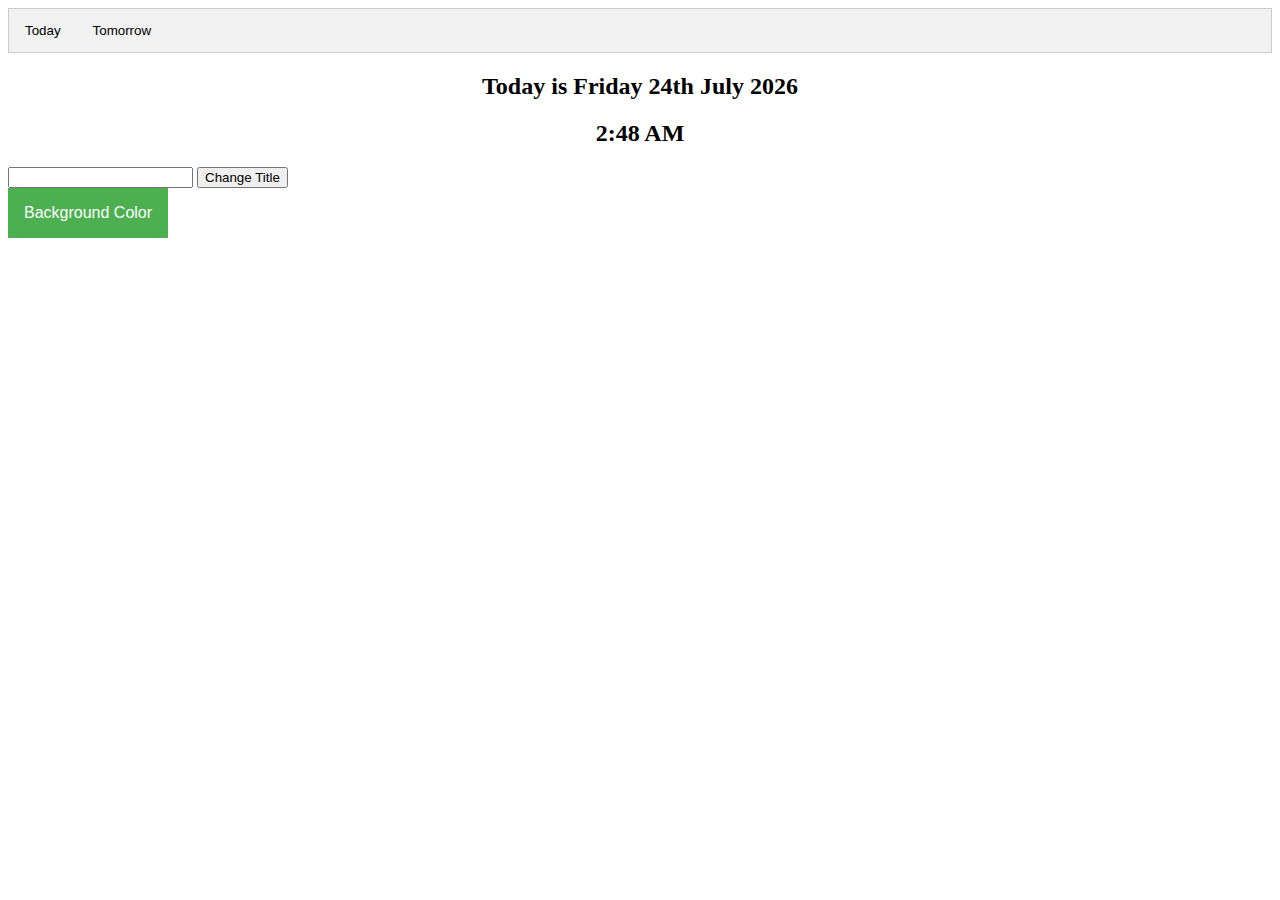
==== index.html @ 5f37367a "Fixed the issues related with the tabs." ====
<!DOCTYPE html>
<html lang="en">
<head>
    <meta charset="UTF-8">
    <title>Wiredelta Challenge</title>
</head>
<style>
    /* Dropdown Button */
    .dropbtn {
        background-color: #4CAF50;
        color: white;
        padding: 16px;
        font-size: 16px;
        border: none;
    }

    /* The container <div> - needed to position the dropdown content */
    .dropdown {
        position: relative;
        display: inline-block;
    }

    /* Dropdown Content (Hidden by Default) */
    .dropdown-content {
        display: none;
        position: absolute;
        background-color: #f1f1f1;
        min-width: 160px;
        box-shadow: 0px 8px 16px 0px rgba(0,0,0,0.2);
        z-index: 1;
    }

    /* Links inside the dropdown */
    .dropdown-content p {
        color: black;
        padding: 12px 16px;
        text-decoration: none;
        display: block;
    }

    /* Change color of dropdown links on hover */
    .dropdown-content p:hover {background-color: #ddd;}

    /* Show the dropdown menu on hover */
    .dropdown:hover .dropdown-content {display: block;}

    /* Change the background color of the dropdown button when the dropdown content is shown */
    .dropdown:hover .dropbtn {background-color: #3e8e41;}


    /*Style for Tabs*/

    /* Style the tab */
    .tab {
        overflow: hidden;
        border: 1px solid #ccc;
        background-color: #f1f1f1;
    }

    /* Style the buttons that are used to open the tab content */
    .tab button {
        background-color: inherit;
        float: left;
        border: none;
        outline: none;
        cursor: pointer;
        padding: 14px 16px;
        transition: 0.3s;
    }

    /* Change background color of buttons on hover */
    .tab button:hover {
        background-color: #ddd;
    }

    /* Create an active/current tablink class */
    .tab button.active {
        background-color: #ccc;
    }

    /* Style the tab content */
    .tabcontent {
        display: none;
        padding: 6px 12px;
        border: 1px solid #ccc;
        border-top: none;
    }

</style>
<body onload="start()">

<script type="text/javascript">
    function loadJSON(callback) {
        var xobj = new XMLHttpRequest();
        xobj.overrideMimeType("application/json");
        xobj.open('GET', 'tasks.json', true);                   //  Replace 'tasks' with the path to your file
        xobj.onreadystatechange = function () {
            if (xobj.readyState == 4 && xobj.status == "200")
                callback(xobj.responseText);                    // Required use of an anonymous callback as .open will NOT return a value but simply returns undefined in asynchronous mode
        };
        xobj.send(null);
    }


    function getDays(obj, val) {
        var jsonArr = [];
        // jsonArr.push({days:, });
        for (let i in obj) {
            if (obj[i].day === val) {
                jsonArr.push({
                    time: obj[i].time,
                    description: obj[i].description,
                });
            }
        }
       return jsonArr;
    }


    function suffix(i) {
        var j = i % 10, k = i % 100;
        if (j == 1 && k != 11)
            return i + "st";
        if (j == 2 && k != 12)
            return i + "nd";
        if (j == 3 && k != 13)
            return i + "rd";
        return i + "th";
    }

    function currentDate(val) {
        var today = new Date();
        var week = ["Sunday", "Monday", "Tuesday", "Wednesday", "Thursday", "Friday", "Saturday"];
        var month = ["January", "February", "March", "April", "May", "June", "July", "August", "September", "October", "November", "December"];
        document.getElementById('dateTextArea').innerHTML = week[today.getDay()] + " " + suffix(today.getDate()) + " " + month[today.getMonth()] + " " + today.getFullYear();
        return week[today.getDay() + val];
    }


    function currentTime() {
        let time = new Date();
        document.getElementById('timeTextArea').innerHTML = time.toLocaleString('en-US', {
            hour: 'numeric',
            minute: 'numeric',
            hour12: true
        });
    }

    // function createTable(obj) {
    //     var columnHeadings = Object.keys(obj[0]);                                    // Table Headings
    //     var columnCount = columnHeadings.length;                                    // Count of the Columns
    //     var rowCount = obj.length;                                                  // Count of the Rows
    //     var table = document.createElement('table', { id : 'today' });              // Create the Table
    //     document.getElementById("data-list").appendChild(table);                    // Use "data-list" in HTML
    //
    //     var header = table.createTHead();
    //     var row = header.insertRow(-1);
    //     for (let i = 0; i < columnCount; i++) {
    //         var headerCell = document.createElement('th');
    //         headerCell.innerText = columnHeadings[i].toUpperCase();
    //         row.appendChild(headerCell);
    //     }
    //     var tBody = document.createElement('tbody');                // Create table body
    //     table.appendChild(tBody);
    //     // Add the data rows to the table body
    //     for (var i = 0; i < rowCount; i++) {                        // Each row
    //         row = tBody.insertRow(-1);
    //         for (var j = 0; j < columnCount; j++) {                 // Each column
    //             var cell = row.insertCell(-1);
    //             cell.setAttribute('data-label', columnHeadings[j].toUpperCase());
    //             var object = obj[i];
    //             cell.innerText = object[columnHeadings[j]];
    //         }
    //     }
    // }

    function createTab(obj, val) {
        let columnHeadings = Object.keys(obj[0]);                                   // Table Headings
        let columnCount = columnHeadings.length;                                    // Count of the Columns
        let rowCount = obj.length;                                                  // Count of the Rows
        let table = document.createElement('table');
        table.setAttribute("id", val);

        let header = table.createTHead();
        let row = header.insertRow(-1);
        for (let i = 0; i < columnCount; i++) {
            let headerCell = document.createElement('th');
            headerCell.innerText = columnHeadings[i].toUpperCase();
            row.appendChild(headerCell);
        }
        let tBody = document.createElement('tbody');                // Create table body
        table.appendChild(tBody);
        // Add the data rows to the table body
        for (let i = 0; i < rowCount; i++) {                        // Each row
            row = tBody.insertRow(-1);
            for (let j = 0; j < columnCount; j++) {                 // Each column
                let cell = row.insertCell(-1);
                cell.setAttribute('data-label', columnHeadings[j].toUpperCase());
                let object = obj[i];
                cell.innerText = object[columnHeadings[j]];
            }
        }
        console.log(table);
        return table;
    }

    function createTable(obj, val) {
        var columnHeadings = Object.keys(obj[0]);                                   // Table Headings
        var columnCount = columnHeadings.length;                                    // Count of the Columns
        var rowCount = obj.length;                                                  // Count of the Rows
        var table;
        if(val == 'today') {
            table = document.createElement('table', { id : 'today-table' });              // Create the Table
            document.getElementById("today").appendChild(table);                    // Use "data-list" in HTML
            console.log("Today");
        }
        else if(val == 'tomorrow') {
            table = document.createElement('table', { id : 'tomorrow-table' });           // Create the Table
            document.getElementById("tomorrow").appendChild(table);                    // Use "data-list" in HTML
            console.log("Tomorrow");
        }
        // document.getElementById("data-list").appendChild(table);                    // Use "data-list" in HTML

        var header = table.createTHead();
        var row = header.insertRow(-1);
        for (let i = 0; i < columnCount; i++) {
            var headerCell = document.createElement('th');
            headerCell.innerText = columnHeadings[i].toUpperCase();
            row.appendChild(headerCell);
        }
        var tBody = document.createElement('tbody');                // Create table body
        table.appendChild(tBody);
                                                                    // Add the data rows to the table body
        for (var i = 0; i < rowCount; i++) {                        // Each row
            row = tBody.insertRow(-1);
            for (var j = 0; j < columnCount; j++) {                 // Each column
                var cell = row.insertCell(-1);
                cell.setAttribute('data-label', columnHeadings[j].toUpperCase());
                var object = obj[i];
                cell.innerText = object[columnHeadings[j]];
            }
        }
    }
    
    function dynamicTitle() {
        var title = document.getElementById('title-text');
        document.title = title.value;
    }

    function tabStart(val) {
        let i = 0;
        if      (val === 'today-table')     {   i = 0;  }
        else if (val === 'tomorrow-table')  {   i = 1;  }
        let dayName = currentDate(i);
        loadJSON(function (response) {
            // Parse JSON string into object
            let actual_JSON = JSON.parse(response);
            let json = getDays(actual_JSON, dayName);
            console.log(createTab(json, val));
            return createTab(json, val);
        });
    }

    function start() {
        currentDate();
        // let dayName = currentDate();
        currentTime();
        let tableToday = tabStart('today-table');
        let tableTomorrow = tabStart('tomorrow-table');
        // loadJSON(function (response) {
        //     // Parse JSON string into object
        //     var actual_JSON = JSON.parse(response);
        //     var json = getDays(actual_JSON, dayName);
        //     createTable(json, 'today');
        //     createTable(json, 'tomorrow');
        // });
    }

    function tomorrow() {
        var tomorrow = new Date();
        var week = ["Sunday", "Monday", "Tuesday", "Wednesday", "Thursday", "Friday", "Saturday"];
        loadJSON(function (response) {
            // Parse JSON string into object
            var actual_JSON = JSON.parse(response);
            var json = getDays(actual_JSON, week[tomorrow.getDay()+1]);
            createTable(json, 'tomorrow');
        });
    }

    function openTab(event, dayName) {
        // Declare all variables
        var i, tabcontent, tablinks;

        // Get all elements with class="tabcontent" and hide them
        tabcontent = document.getElementsByClassName("tabcontent");
        for (i = 0; i < tabcontent.length; i++) {
            tabcontent[i].style.display = "none";
        }

        // Get all elements with class="tablinks" and remove the class "active"
        tablinks = document.getElementsByClassName("tablinks");
        for (i = 0; i < tablinks.length; i++) {
            tablinks[i].className = tablinks[i].className.replace(" active", "");
        }

        // Show the current tab, and add an "active" class to the button that opened the tab
        document.getElementById(dayName).style.display = "block";
        event.currentTarget.className += " active";
    }

    /* When the user clicks on the button,
    toggle between hiding and showing the dropdown content */
    function myFunction() {
        document.getElementById("myDropdown").classList.toggle("show");
    }

    // Close the dropdown if the user clicks outside of it
    window.onclick = function(event) {
        if (!event.target.matches('.dropbtn')) {
            var dropdowns = document.getElementsByClassName("dropdown-content");
            var i;
            for (i = 0; i < dropdowns.length; i++) {
                var openDropdown = dropdowns[i];
                if (openDropdown.classList.contains('show')) {
                    openDropdown.classList.remove('show');
                }
            }
        }
    };

    function changeBackground(backgroundColor){
        document.body.style.backgroundColor = backgroundColor;
    }

</script>

<!-- Tab links -->
<div class="tab">
    <button class="tablinks" onclick="openTab(event, 'today')">Today</button>
    <!--<button class="tablinks" onclick="tomorrow()">Tomorrow</button>-->
    <button class="tablinks" onclick="openTab(event, 'tomorrow')">Tomorrow</button>
</div>

<div align="center">
    <h2>Today is <span id="dateTextArea"></span></h2>
    <h2><span id="timeTextArea"></span></h2>
</div>

<!--<div align="center" id="data-list"></div>-->

<div>
    <input id="title-text" type="text">
    <input type="submit" value="Change Title" onclick="dynamicTitle()">
</div>

<div class="dropdown" >
    <button onclick="myFunction()" class="dropbtn">Background Color</button>
    <div id="myDropdown" class="dropdown-content" onclick="changeBackground(this.value)">
        <p onclick="changeBackground('red')">Red</p>
        <p onclick="changeBackground('green')">Green</p>
        <p onclick="changeBackground('blue')">Blue</p>
        <p onclick="changeBackground('white')">White</p>
    </div>
</div>



<!-- Tab content -->
<div id="today" class="tabcontent">
    <h3>Today's Tasks</h3>
    <p>London is the capital city of England.</p>
    <table id="today-table"></table>
</div>

<div id="tomorrow" class="tabcontent">
    <h3>Tomorrow's Tasks</h3>
    <p>Paris is the capital of France.</p>
    <table id="tomorrow-table"></table>
</div>

</body>
</html>
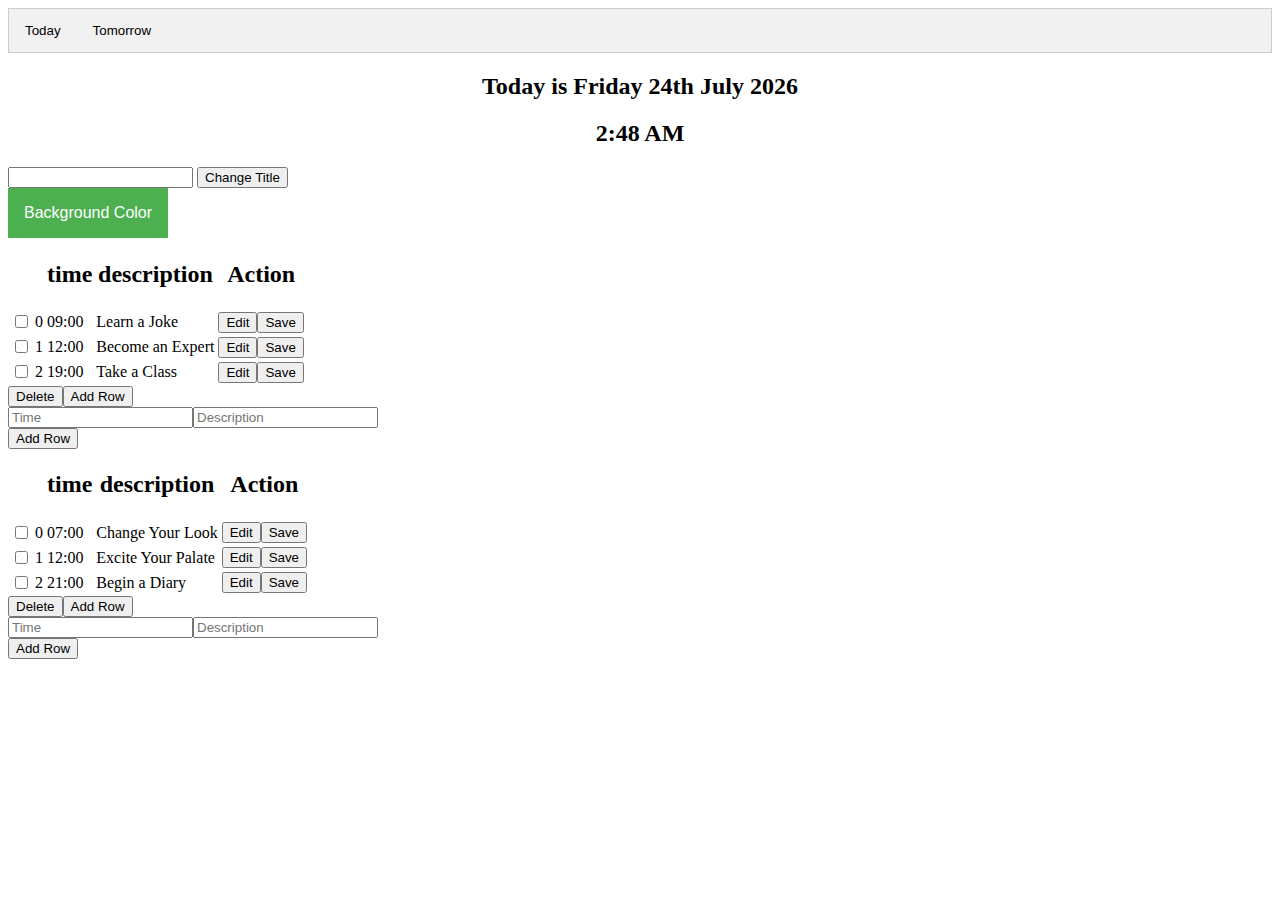
==== commit 8a202ece: "CRUD table with CSS." ====
--- a/index.html
+++ b/index.html
@@ -3,6 +3,7 @@
 <head>
     <meta charset="UTF-8">
     <title>Wiredelta Challenge</title>
+    <link rel="stylesheet" href="css/style.css">
 </head>
 <style>
     /* Dropdown Button */
@@ -174,12 +175,227 @@
     //     }
     // }
 
+    var obj=[{Firstname:"Bob",Lastname:"Mayer",Email:"bob@mayer.com",Number: "123456789"},{Firstname:"Steven",Lastname:"Spil",Email:"steven@spill.com",Number: "987654321"},{Firstname:"Paul",Lastname:"Taucker",Email:"paul@tack.com",Number: "578954321"}];
+
+    function responsiveTable(obj, val) {
+
+        // let columnHeadings = Object.keys(obj[0]);                                   // Table Headings
+        // let columnCount = columnHeadings.length;                                    // Count of the Columns
+        // let rowCount = obj.length;                                                  // Count of the Rows
+        // let table = document.createElement('table');
+        // table.setAttribute("id", val);
+        // document.getElementById(val).appendChild(table);                            // Use "data-list" in HTML
+
+        var form = document.createElement('form');
+        form.id="details";
+        document.body.appendChild(form);
+
+        var tableDiv  = document.createElement('div');
+        tableDiv.setAttribute("id", "tabDiv");
+        form.appendChild(tableDiv);
+
+        var table = document.createElement("table");
+        table.setAttribute("id", "responsive-" + val);
+        tableDiv.appendChild(table);
+
+        var removeTable = function() {
+            if (val === 'today-table') {
+                deleteRow('responsive-today-table');
+            }
+            else if (val === 'tomorrow-table') {
+                deleteRow('responsive-tomorrow-table');
+            }
+        };
+
+        var btnDelete = document.createElement('input');
+        btnDelete.type = "button";
+        btnDelete.value = "Delete";
+        btnDelete.onclick = removeTable;
+        form.appendChild(btnDelete);
+
+        var btnClick = document.createElement('input');
+        btnClick.type = "submit";
+        btnClick.value = "Add Row";
+        btnClick.onclick = addTable;
+        form.appendChild(btnClick);
+
+        var addForm = document.createElement('div');
+        form.appendChild(addForm);
+
+        var row = document.createElement("tr");
+        var cell = document.createElement("th");
+        row.appendChild(cell);
+        cell.innerHTML = "\t";
+        var cell = document.createElement("th");
+        row.appendChild(cell);
+        cell.innerHTML = "\t";
+        table.appendChild(row);
+        Object.keys(obj[0]).forEach(function(val) {
+            var cell = document.createElement("th");
+            row.appendChild(cell);
+            cell.innerHTML = "<h2>" + val + "</h2>";
+        });
+        var cell = document.createElement("th");
+        row.appendChild(cell);
+        cell.innerHTML = "<h2>Action</h2>";
+
+        for (var i = 0; i < obj.length; i++) {
+            var btnSave = document.createElement('button');
+            btnSave.innerHTML = "Save";
+            btnSave.onclick = saveCell;
+
+            var btnEdit = document.createElement('input');
+            btnEdit.type = "button";
+            btnEdit.value = "Edit";
+            btnEdit.onclick = editCell;
+
+            var checkbox = document.createElement('input');
+            checkbox.type = "checkbox";
+            checkbox.id= "checkBox";
+
+            var row = document.createElement("tr");
+            table.appendChild(row);
+            var cell = document.createElement("td");
+            row.appendChild(cell);
+            cell.appendChild(checkbox);
+            var cell = document.createElement("td");
+            row.appendChild(cell);
+            cell.innerHTML = i;
+            for (key in obj[i]) {
+                var cell = document.createElement("td");
+                row.appendChild(cell);
+                cell.innerHTML = obj[i][key];
+            }
+            var cell = document.createElement("td");
+            row.appendChild(cell);
+            cell.appendChild(btnEdit);
+            cell.appendChild(btnSave);
+        }
+
+        var time = document.createElement('input');
+        time.type = "text";
+        time.id = "time-var";
+        time.placeholder = "Time";
+        time.required = true;
+        addForm.appendChild(time);
+
+        var description = document.createElement('input');
+        description.type = "text";
+        description.id = "desc-var";
+        description.placeholder = "Description";
+        description.required = true;
+        addForm.appendChild(description);
+
+        var addTable = function() {
+            var btnSave = document.createElement('button');
+            btnSave.innerHTML = "Save";
+            btnSave.onclick = saveCell;
+
+            var btnEdit = document.createElement('input');
+            btnEdit.type = "button";
+            btnEdit.value = "Edit";
+            btnEdit.onclick = editCell;
+
+            var checkbox = document.createElement('input');
+            checkbox.type = "checkbox";
+            checkbox.id= "checkBox";
+            var row = document.createElement("tr");
+            if((time.value!="")&&(description.value!="")){
+
+                table.appendChild(row);
+                var cell = document.createElement("td");
+                row.appendChild(cell);
+                cell.appendChild(checkbox);
+
+                var cell = document.createElement("td");
+                row.appendChild(cell);
+                cell.innerHTML = i++;
+
+                var cell = document.createElement("td");
+                row.appendChild(cell);
+                cell.innerHTML = time.value;
+
+                var cell = document.createElement("td");
+                row.appendChild(cell);
+                cell.innerHTML = description.value;
+
+                var cell = document.createElement("td");
+                row.appendChild(cell);
+                cell.appendChild(btnEdit);
+                cell.appendChild(btnSave);
+
+                document.getElementById("details").reset();
+            }
+            else {
+                alert("Enter Input Values");
+            }
+        };
+
+        var btnClick = document.createElement('input');
+        btnClick.type = "submit";
+        btnClick.value = "Add Row";
+        btnClick.onclick = addTable;
+        form.appendChild(btnClick);
+    }
+
+    function deleteRow(tableID) {
+        try {
+            var table = document.getElementById(tableID);
+            var rowCount = table.rows.length;
+            for(var i = 0; i < rowCount; i++) {
+                var row = table.rows[i];
+                var checkbox = row.cells[0].childNodes[0];
+                if(checkbox.checked) {
+                    table.deleteRow(i);
+                    rowCount--;
+                    i--;
+                }
+            }
+        }
+        catch(e) {
+            alert(e);
+        }
+    }
+
+    function editCell(e) {
+
+        console.log(e);
+        var t = e.target.parentElement.parentElement;
+        console.log(t);
+        var trs = t.getElementsByTagName("tr");
+        console.log(trs);
+        tds = t.getElementsByTagName("td");
+
+        // console.log(document.getElementById('time-var'));
+        time = document.getElementById('time-var');
+        tds[2].appendChild(time);
+
+        description = document.getElementById('desc-var');
+        tds[3].appendChild(description);
+        curr = t;
+    }
+
+    function saveCell() {
+        if(curr != undefined)
+        {
+            var inputs = curr.getElementsByTagName("td");
+            for(var i = 2; i < inputs.length - 1; i++)
+            {
+                currInput = inputs[i].getElementsByTagName("input");
+                currInput[0].parentElement.innerHTML = currInput[0].value;
+            }
+            curr = undefined;
+        }
+    }
+
+
     function createTab(obj, val) {
         let columnHeadings = Object.keys(obj[0]);                                   // Table Headings
         let columnCount = columnHeadings.length;                                    // Count of the Columns
         let rowCount = obj.length;                                                  // Count of the Rows
         let table = document.createElement('table');
         table.setAttribute("id", val);
+        document.getElementById(val).appendChild(table);                            // Use "data-list" in HTML
 
         let header = table.createTHead();
         let row = header.insertRow(-1);
@@ -200,7 +416,7 @@
                 cell.innerText = object[columnHeadings[j]];
             }
         }
-        console.log(table);
+        // console.log(table);
         return table;
     }
 
@@ -212,12 +428,12 @@
         if(val == 'today') {
             table = document.createElement('table', { id : 'today-table' });              // Create the Table
             document.getElementById("today").appendChild(table);                    // Use "data-list" in HTML
-            console.log("Today");
+            // console.log("Today");
         }
         else if(val == 'tomorrow') {
             table = document.createElement('table', { id : 'tomorrow-table' });           // Create the Table
             document.getElementById("tomorrow").appendChild(table);                    // Use "data-list" in HTML
-            console.log("Tomorrow");
+            // console.log("Tomorrow");
         }
         // document.getElementById("data-list").appendChild(table);                    // Use "data-list" in HTML
 
@@ -256,7 +472,7 @@
             // Parse JSON string into object
             let actual_JSON = JSON.parse(response);
             let json = getDays(actual_JSON, dayName);
-            console.log(createTab(json, val));
+            responsiveTable(json, val);
             return createTab(json, val);
         });
     }
@@ -305,6 +521,8 @@
 
         // Show the current tab, and add an "active" class to the button that opened the tab
         document.getElementById(dayName).style.display = "block";
+        document.getElementById(dayName + '-table').style.display = "block";
+        // console.log(dayName + '-table');
         event.currentTarget.className += " active";
     }
 
@@ -367,13 +585,23 @@
 
 <!-- Tab content -->
 <div id="today" class="tabcontent">
-    <h3>Today's Tasks</h3>
+    <h2>Today's Tasks</h2>
     <p>London is the capital city of England.</p>
     <table id="today-table"></table>
+    <!--<script type="text/javascript">-->
+        <!--document.addEventListener("DOMContentLoaded", function(event) {-->
+            <!--// - Code to execute when all DOM content is loaded.-->
+            <!--// - including fonts, images, etc.-->
+            <!--console.log("bk")-->
+            <!--let table = tabStart('today-table');-->
+            <!--table.setAttribute("id", 'today');-->
+
+        <!--});-->
+    <!--</script>-->
 </div>
 
 <div id="tomorrow" class="tabcontent">
-    <h3>Tomorrow's Tasks</h3>
+    <h2>Tomorrow's Tasks</h2>
     <p>Paris is the capital of France.</p>
     <table id="tomorrow-table"></table>
 </div>
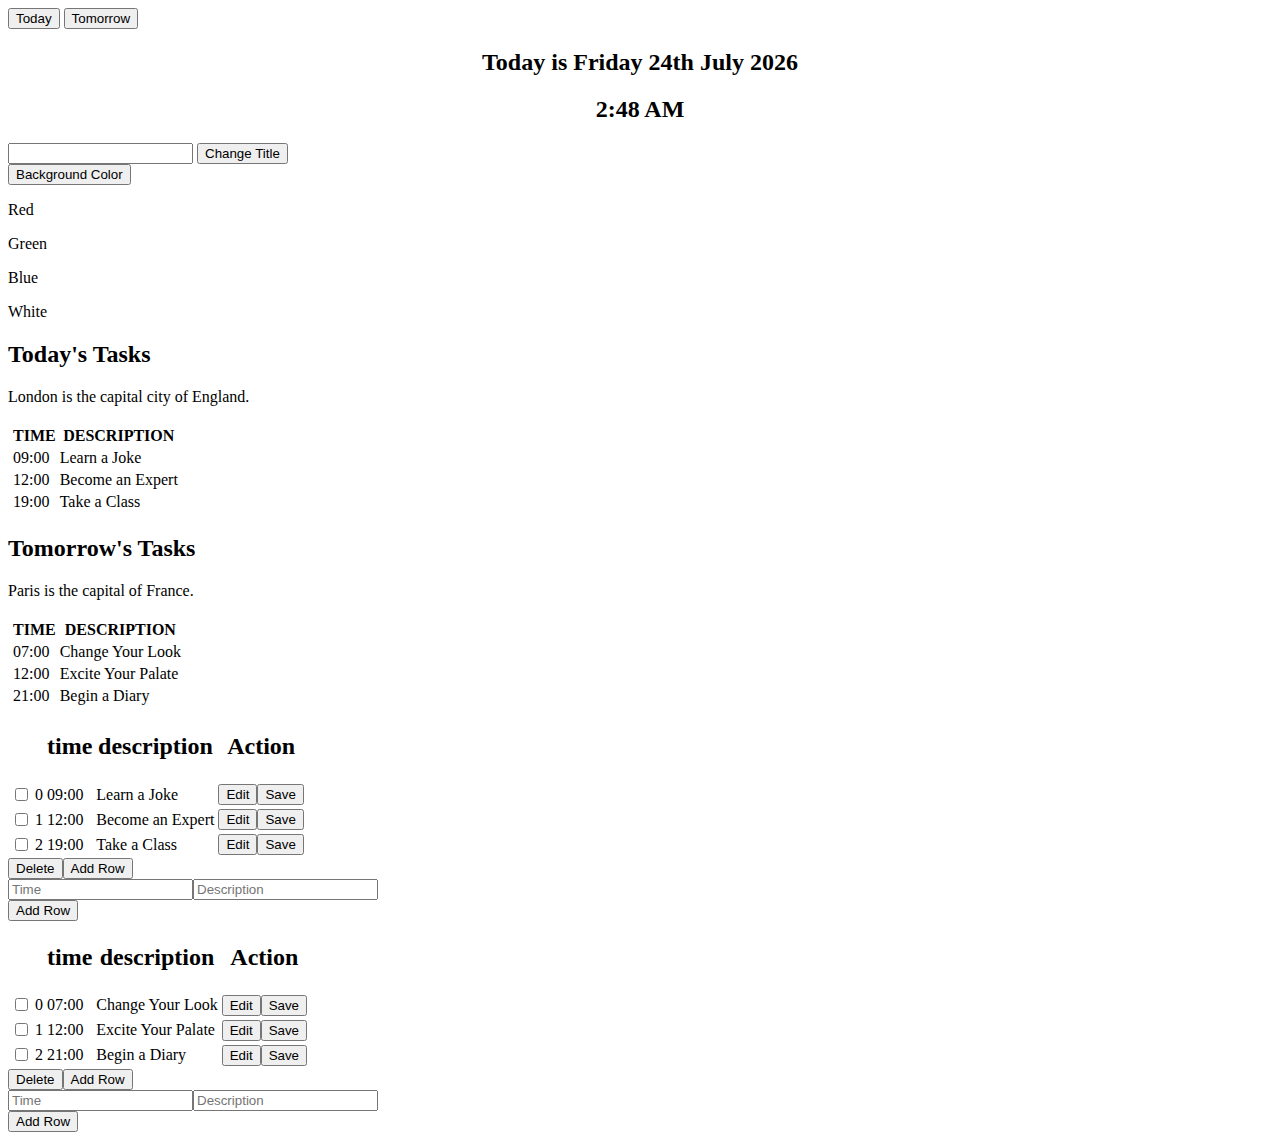
==== commit 24530828: "Minor change in the CSS." ====
--- a/index.html
+++ b/index.html
@@ -5,89 +5,89 @@
     <title>Wiredelta Challenge</title>
     <link rel="stylesheet" href="css/style.css">
 </head>
-<style>
-    /* Dropdown Button */
-    .dropbtn {
-        background-color: #4CAF50;
-        color: white;
-        padding: 16px;
-        font-size: 16px;
-        border: none;
-    }
-
-    /* The container <div> - needed to position the dropdown content */
-    .dropdown {
-        position: relative;
-        display: inline-block;
-    }
-
-    /* Dropdown Content (Hidden by Default) */
-    .dropdown-content {
-        display: none;
-        position: absolute;
-        background-color: #f1f1f1;
-        min-width: 160px;
-        box-shadow: 0px 8px 16px 0px rgba(0,0,0,0.2);
-        z-index: 1;
-    }
-
-    /* Links inside the dropdown */
-    .dropdown-content p {
-        color: black;
-        padding: 12px 16px;
-        text-decoration: none;
-        display: block;
-    }
-
-    /* Change color of dropdown links on hover */
-    .dropdown-content p:hover {background-color: #ddd;}
-
-    /* Show the dropdown menu on hover */
-    .dropdown:hover .dropdown-content {display: block;}
-
-    /* Change the background color of the dropdown button when the dropdown content is shown */
-    .dropdown:hover .dropbtn {background-color: #3e8e41;}
-
-
-    /*Style for Tabs*/
-
-    /* Style the tab */
-    .tab {
-        overflow: hidden;
-        border: 1px solid #ccc;
-        background-color: #f1f1f1;
-    }
-
-    /* Style the buttons that are used to open the tab content */
-    .tab button {
-        background-color: inherit;
-        float: left;
-        border: none;
-        outline: none;
-        cursor: pointer;
-        padding: 14px 16px;
-        transition: 0.3s;
-    }
-
-    /* Change background color of buttons on hover */
-    .tab button:hover {
-        background-color: #ddd;
-    }
-
-    /* Create an active/current tablink class */
-    .tab button.active {
-        background-color: #ccc;
-    }
-
-    /* Style the tab content */
-    .tabcontent {
-        display: none;
-        padding: 6px 12px;
-        border: 1px solid #ccc;
-        border-top: none;
-    }
-
-</style>
+<!--<style>-->
+    <!--/* Dropdown Button */-->
+    <!--.dropbtn {-->
+        <!--background-color: #4CAF50;-->
+        <!--color: white;-->
+        <!--padding: 16px;-->
+        <!--font-size: 16px;-->
+        <!--border: none;-->
+    <!--}-->
+
+    <!--/* The container <div> - needed to position the dropdown content */-->
+    <!--.dropdown {-->
+        <!--position: relative;-->
+        <!--display: inline-block;-->
+    <!--}-->
+
+    <!--/* Dropdown Content (Hidden by Default) */-->
+    <!--.dropdown-content {-->
+        <!--display: none;-->
+        <!--position: absolute;-->
+        <!--background-color: #f1f1f1;-->
+        <!--min-width: 160px;-->
+        <!--box-shadow: 0px 8px 16px 0px rgba(0,0,0,0.2);-->
+        <!--z-index: 1;-->
+    <!--}-->
+
+    <!--/* Links inside the dropdown */-->
+    <!--.dropdown-content p {-->
+        <!--color: black;-->
+        <!--padding: 12px 16px;-->
+        <!--text-decoration: none;-->
+        <!--display: block;-->
+    <!--}-->
+
+    <!--/* Change color of dropdown links on hover */-->
+    <!--.dropdown-content p:hover {background-color: #ddd;}-->
+
+    <!--/* Show the dropdown menu on hover */-->
+    <!--.dropdown:hover .dropdown-content {display: block;}-->
+
+    <!--/* Change the background color of the dropdown button when the dropdown content is shown */-->
+    <!--.dropdown:hover .dropbtn {background-color: #3e8e41;}-->
+
+
+    <!--/*Style for Tabs*/-->
+
+    <!--/* Style the tab */-->
+    <!--.tab {-->
+        <!--overflow: hidden;-->
+        <!--border: 1px solid #ccc;-->
+        <!--background-color: #f1f1f1;-->
+    <!--}-->
+
+    <!--/* Style the buttons that are used to open the tab content */-->
+    <!--.tab button {-->
+        <!--background-color: inherit;-->
+        <!--float: left;-->
+        <!--border: none;-->
+        <!--outline: none;-->
+        <!--cursor: pointer;-->
+        <!--padding: 14px 16px;-->
+        <!--transition: 0.3s;-->
+    <!--}-->
+
+    <!--/* Change background color of buttons on hover */-->
+    <!--.tab button:hover {-->
+        <!--background-color: #ddd;-->
+    <!--}-->
+
+    <!--/* Create an active/current tablink class */-->
+    <!--.tab button.active {-->
+        <!--background-color: #ccc;-->
+    <!--}-->
+
+    <!--/* Style the tab content */-->
+    <!--.tabcontent {-->
+        <!--display: none;-->
+        <!--padding: 6px 12px;-->
+        <!--border: 1px solid #ccc;-->
+        <!--border-top: none;-->
+    <!--}-->
+
+<!--</style>-->
 <body onload="start()">
 
 <script type="text/javascript">
@@ -581,8 +581,6 @@
     </div>
 </div>
 
-
-
 <!-- Tab content -->
 <div id="today" class="tabcontent">
     <h2>Today's Tasks</h2>
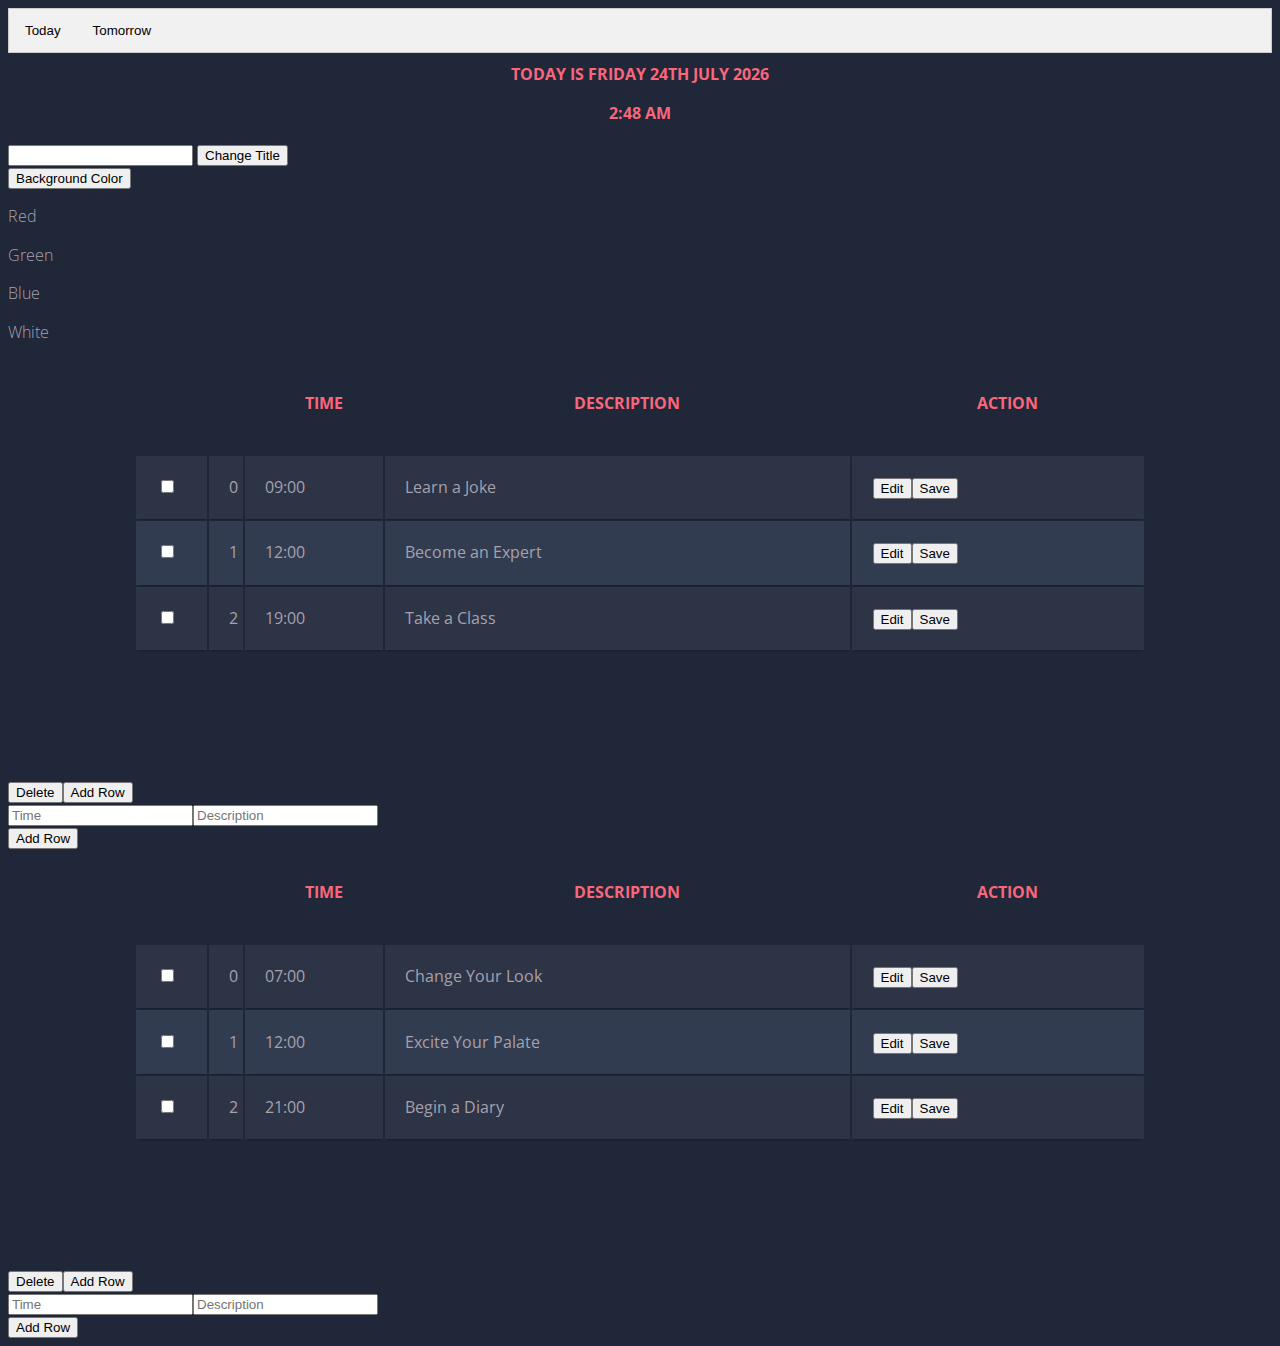
==== commit 295b7b74: "Changed the paragraph element." ====
--- a/index.html
+++ b/index.html
@@ -196,6 +196,7 @@
 
         var table = document.createElement("table");
         table.setAttribute("id", "responsive-" + val);
+        table.setAttribute("class", "container");
         tableDiv.appendChild(table);
 
         var removeTable = function() {
@@ -395,6 +396,7 @@
         let rowCount = obj.length;                                                  // Count of the Rows
         let table = document.createElement('table');
         table.setAttribute("id", val);
+        table.setAttribute("class", "container");
         document.getElementById(val).appendChild(table);                            // Use "data-list" in HTML
 
         let header = table.createTHead();
@@ -584,7 +586,7 @@
 <!-- Tab content -->
 <div id="today" class="tabcontent">
     <h2>Today's Tasks</h2>
-    <p>London is the capital city of England.</p>
+    <p>Random Inspirational Message</p>
     <table id="today-table"></table>
     <!--<script type="text/javascript">-->
         <!--document.addEventListener("DOMContentLoaded", function(event) {-->
@@ -600,7 +602,7 @@
 
 <div id="tomorrow" class="tabcontent">
     <h2>Tomorrow's Tasks</h2>
-    <p>Paris is the capital of France.</p>
+    <p>Random Inspirational Message</p>
     <table id="tomorrow-table"></table>
 </div>
 
--- a/css/style.css
+++ b/css/style.css
@@ -0,0 +1,146 @@
+@charset "UTF-8";
+@import url(https://fonts.googleapis.com/css?family=Open+Sans:300,400,700);
+
+body {
+    font-family: 'Open Sans', sans-serif;
+    font-weight: 300;
+    line-height: 1.42em;
+    color:#A7A1AE;
+    background-color:#1F2739;
+}
+
+h1 {
+    font-size:3em;
+    font-weight: 300;
+    line-height:1em;
+    text-align: center;
+    color: #4DC3FA;
+}
+
+h2 {
+    font-size:1em;
+    font-weight: bold;
+    text-transform: uppercase;
+    text-align: center;
+    display: block;
+    line-height:1em;
+    padding-bottom: 1ch;
+    color: #FB667A;
+}
+
+h2 a {
+    font-weight: 700;
+    text-transform: uppercase;
+    color: #FB667A;
+    text-decoration: none;
+}
+
+.blue { color: #185875; }
+.yellow { color: #FFF842; }
+
+.container th h1 {
+    font-weight: bold;
+    font-size: 1em;
+    text-align: left;
+    color: #185875;
+}
+
+.container td {
+    font-weight: normal;
+    font-size: 1em;
+    -webkit-box-shadow: 0 2px 2px -2px #0E1119;
+    -moz-box-shadow: 0 2px 2px -2px #0E1119;
+    box-shadow: 0 2px 2px -2px #0E1119;
+}
+
+.container {
+    text-align: left;
+    overflow: hidden;
+    width: 80%;
+    margin: 0 auto;
+    display: table;
+    padding: 0 0 8em 0;
+}
+
+.container td, .container th {
+    padding-bottom: 2%;
+    padding-top: 2%;
+    padding-left:2%;
+}
+
+/* Background-color of the odd rows */
+.container tr:nth-child(odd) {
+    background-color: #323C50;
+}
+
+/* Background-color of the even rows */
+.container tr:nth-child(even) {
+    background-color: #2C3446;
+}
+
+.container th {
+    background-color: #1F2739;
+}
+
+.container td:first-child { color: #FB667A; }
+
+.container tr:hover {
+    background-color: #464A52;
+    -webkit-box-shadow: 0 6px 6px -6px #0E1119;
+    -moz-box-shadow: 0 6px 6px -6px #0E1119;
+    box-shadow: 0 6px 6px -6px #0E1119;
+}
+
+.container td:hover {
+    background-color: #FFF842;
+    color: #403E10;
+    font-weight: bold;
+
+    box-shadow: #7F7C21 -1px 1px, #7F7C21 -2px 2px, #7F7C21 -3px 3px, #7F7C21 -4px 4px, #7F7C21 -5px 5px, #7F7C21 -6px 6px;
+    transform: translate3d(6px, -6px, 0);
+
+    transition-delay: 0s;
+    transition-duration: 0.4s;
+    transition-property: all;
+    transition-timing-function: line;
+}
+
+@media (max-width: 800px) {
+    .container td:nth-child(4),
+    .container th:nth-child(4) { display: none; }
+}
+
+.tab {
+    overflow: hidden;
+    border: 1px solid #ccc;
+    background-color: #f1f1f1;
+}
+
+/* Style the buttons that are used to open the tab content */
+.tab button {
+    background-color: inherit;
+    float: left;
+    border: none;
+    outline: none;
+    cursor: pointer;
+    padding: 14px 16px;
+    transition: 0.3s;
+}
+
+/* Change background color of buttons on hover */
+.tab button:hover {
+    background-color: #ddd;
+}
+
+/* Create an active/current tablink class */
+.tab button.active {
+    background-color: #ccc;
+}
+
+/* Style the tab content */
+.tabcontent {
+    display: none;
+    padding: 6px 12px;
+    border: 1px solid #ccc;
+    border-top: none;
+}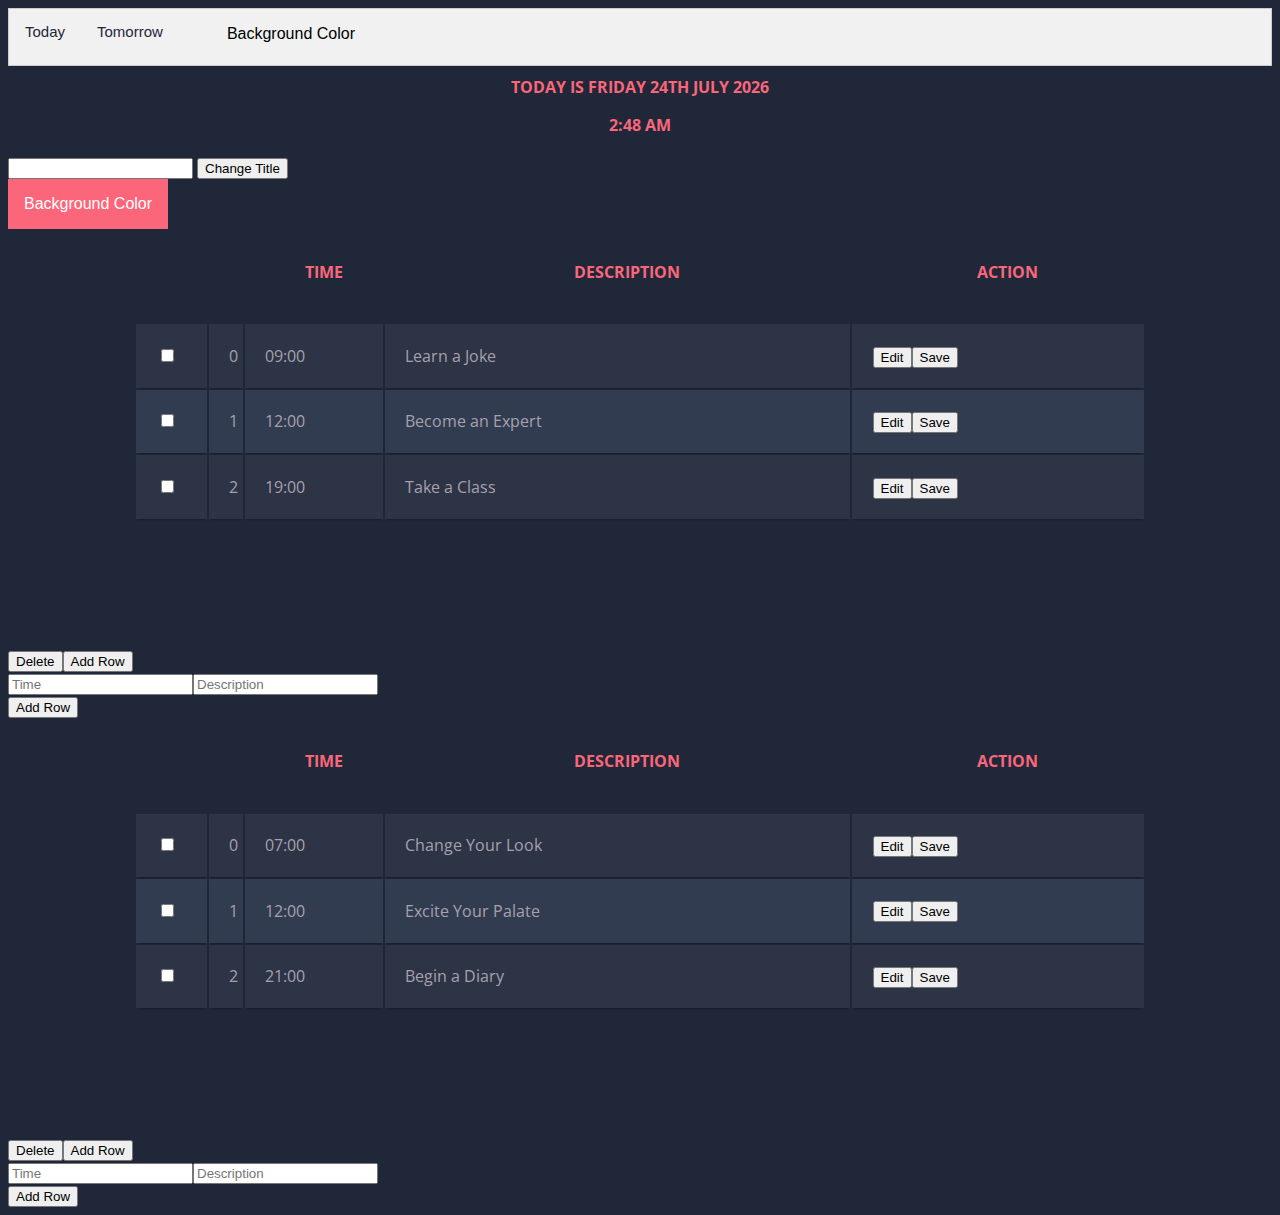
==== commit 85067ff1: "Moved the background change button to the tabs." ====
--- a/index.html
+++ b/index.html
@@ -4,6 +4,7 @@
     <meta charset="UTF-8">
     <title>Wiredelta Challenge</title>
     <link rel="stylesheet" href="css/style.css">
+    <link rel="shortcut icon" type="image/x-icon" href="favicon.ico">
 </head>
 <!--<style>-->
     <!--/* Dropdown Button */-->
@@ -534,6 +535,12 @@
         document.getElementById("myDropdown").classList.toggle("show");
     }
 
+    /* When the user clicks on the button,
+    toggle between hiding and showing the dropdown content */
+    function myFunctionBackground() {
+        document.getElementById("myDropdown-background").classList.toggle("show");
+    }
+
     // Close the dropdown if the user clicks outside of it
     window.onclick = function(event) {
         if (!event.target.matches('.dropbtn')) {
@@ -546,6 +553,16 @@
                 }
             }
         }
+        else if (!event.target.matches('.dropbtn-tab')) {
+            var dropdowns = document.getElementsByClassName("dropdown-content-tab");
+            var i;
+            for (i = 0; i < dropdowns.length; i++) {
+                var openDropdown = dropdowns[i];
+                if (openDropdown.classList.contains('show')) {
+                    openDropdown.classList.remove('show');
+                }
+            }
+        }
     };
 
     function changeBackground(backgroundColor){
@@ -559,6 +576,17 @@
     <button class="tablinks" onclick="openTab(event, 'today')">Today</button>
     <!--<button class="tablinks" onclick="tomorrow()">Tomorrow</button>-->
     <button class="tablinks" onclick="openTab(event, 'tomorrow')">Tomorrow</button>
+    <button class="tablinks" onclick="changeBackground(this.value)"></button>
+    <div class="dropdown-tab">
+        <button onclick="myFunctionBackground()" class="dropbtn-tab" style="float: right;">Background Color</button>
+        <div id="myDropdown-background" class="dropdown-content-tab" onclick="changeBackground(this.value)">
+            <p onclick="changeBackground('red')">Red</p>
+            <p onclick="changeBackground('green')">Green</p>
+            <p onclick="changeBackground('blue')">Blue</p>
+            <p onclick="changeBackground('white')">White</p>
+            <p onclick="changeBackground('#1F2739')">Default
+        </div>
+    </div>
 </div>
 
 <div align="center">
@@ -580,13 +608,14 @@
         <p onclick="changeBackground('green')">Green</p>
         <p onclick="changeBackground('blue')">Blue</p>
         <p onclick="changeBackground('white')">White</p>
+        <p onclick="changeBackground('#1F2739')">Default</p>
     </div>
 </div>
 
 <!-- Tab content -->
 <div id="today" class="tabcontent">
     <h2>Today's Tasks</h2>
-    <p>Random Inspirational Message</p>
+    <p>Random Inspirational Message</p>     // TODO
     <table id="today-table"></table>
     <!--<script type="text/javascript">-->
         <!--document.addEventListener("DOMContentLoaded", function(event) {-->
@@ -602,7 +631,7 @@
 
 <div id="tomorrow" class="tabcontent">
     <h2>Tomorrow's Tasks</h2>
-    <p>Random Inspirational Message</p>
+    <p>Random Inspirational Message</p>     // TODO
     <table id="tomorrow-table"></table>
 </div>
 
--- a/css/style.css
+++ b/css/style.css
@@ -119,12 +119,14 @@
 /* Style the buttons that are used to open the tab content */
 .tab button {
     background-color: inherit;
+    color: #1F2739;
     float: left;
     border: none;
     outline: none;
     cursor: pointer;
     padding: 14px 16px;
     transition: 0.3s;
+    font-size: 15px;
 }
 
 /* Change background color of buttons on hover */
@@ -143,4 +145,99 @@
     padding: 6px 12px;
     border: 1px solid #ccc;
     border-top: none;
-}+}
+
+/* Dropdown Button - Can Be Deleted*/
+.dropbtn {
+    background-color: #FB667A;
+    color: white;
+    padding: 16px;
+    font-size: 16px;
+    border: none;
+}
+
+/* Dropdown Button - Can Be Deleted*/
+.tab .dropdown-tab .dropbtn-tab {
+    background-color: #f1f1f1;
+    color: black;
+    padding: 16px;
+    font-size: 16px;
+    border: none;
+}
+
+/* Dropdown Button */
+/*.dropbtn {*/
+    /*background-color: #FB667A;*/
+    /*color: white;*/
+    /*padding: 16px;*/
+    /*font-size: 16px;*/
+    /*border: none;*/
+/*}*/
+
+/* The container <div> - needed to position the dropdown content */
+.dropdown {
+    position: relative;
+    display: inline-block;
+}
+
+.dropdown-tab {
+    position: center;
+    display: inline-block;
+}
+
+    /*!* The container <div> - needed to position the dropdown content - Can Be Deleted *!*/
+/*.dropdown {*/
+    /*position: relative;*/
+    /*display: inline-block;*/
+/*}*/
+
+/* Dropdown Content (Hidden by Default) */
+.dropdown-content {
+    display: none;
+    position: absolute;
+    background-color: #f1f1f1;
+    min-width: 160px;
+    box-shadow: 0px 8px 16px 0px rgba(0,0,0,0.2);
+    z-index: 1;
+}
+
+.tab .dropdown-tab .dropdown-content-tab {
+    display: none;
+    position: absolute;
+    background-color: #f1f1f1;
+    min-width: 160px;
+    box-shadow: 0px 8px 16px 0px rgba(0,0,0,0.2);
+    z-index: 1;
+}
+
+/* Links inside the dropdown */
+.dropdown-content p {
+    color: black;
+    padding: 12px 16px;
+    text-decoration: none;
+    display: block;
+}
+
+/* Links inside the dropdown */
+.tab .dropdown-content p {
+    color: black;
+    padding: 12px 16px;
+    text-decoration: none;
+    display: block;
+}
+
+/* Change color of dropdown links on hover */
+.dropdown-content p:hover {background-color: #ddd;}
+.tab .dropdown-content-tab p:hover {background-color: black;}
+
+/* Show the dropdown menu on hover */
+.dropdown:hover .dropdown-content {display: block;}
+/*.dropdown-tab:hover .dropdown-content-tab {display: block;}*/
+.dropdown-tab:hover .dropdown-content-tab {display: block;}
+
+/* Change the background color of the dropdown button when the dropdown content is shown */
+.dropdown:hover .dropbtn {background-color: #3e8e41;}
+/*.dropdown-tab:hover .dropbtn-tab {background-color: #3e8e41;}*/
+.dropdown-tab:hover .dropbtn-tab {background-color: #3e8e41;}
+
+/*div.tab button.tablinks div.dropdown-tab*/